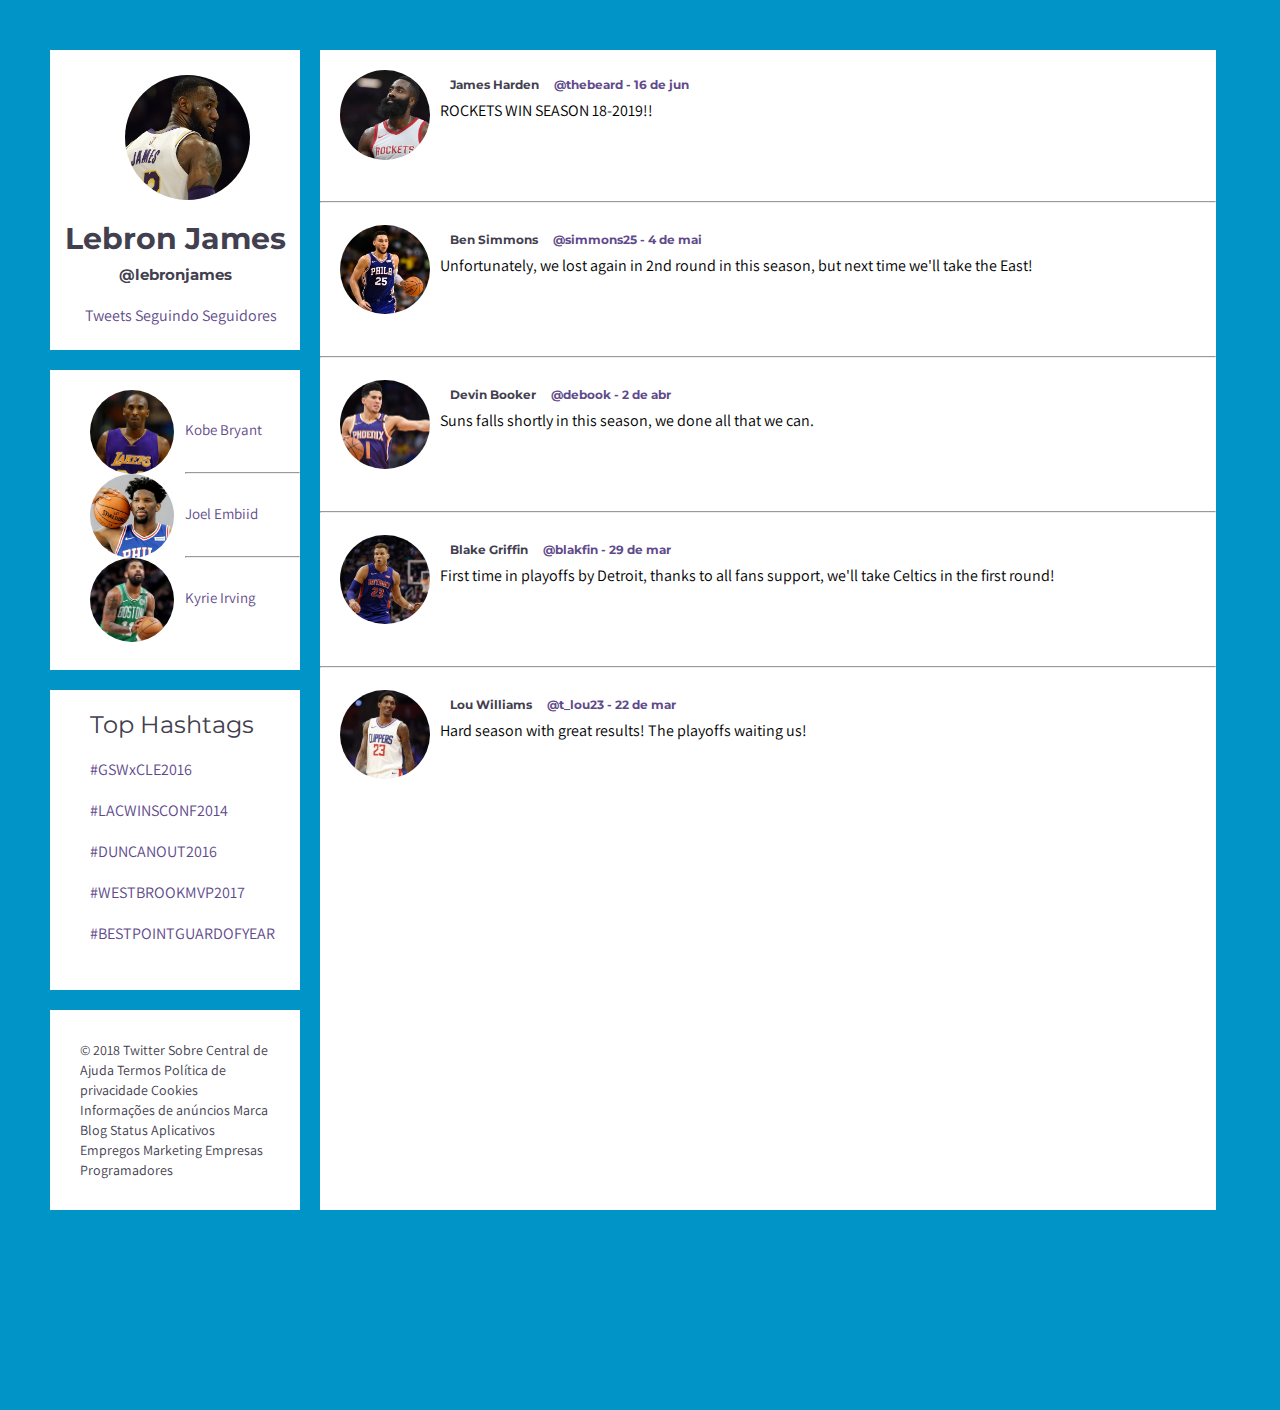
==== timeline.html @ 2449d073 "arquivos timeline sem ajuste" ====
﻿<!DOCTYPE html>
<html>
  <head>
    <title>TimeLine</title>
    <meta charset="utf-8">
    <link rel = "stylesheet" href="css/timeline.css">
    <link href="https://fonts.googleapis.com/css?family=Assistant:300|Montserrat:800" rel="stylesheet">
    <!--código para pegar do google fonts-->

  </head>

  <body>

    <div class = "info-user">
      <img src ="images/lebron.jpg">
      <h1>Lebron James</h1>
      <h2>@lebronjames</h2>

      <ul id = "texts">
        <li>Tweets</li>
        <li>Seguindo</li>
        <li>Seguidores</li>
      </ul>

      <!--Menu do usuário-->

    </div>

    <div class = "quem-seguir">
      <ul>
        <li><img src ="images/kobe.jpg"><p>Kobe Bryant</p></li>
        <hr></hr>
        <li><img src ="images/embiid.jpg"><p>Joel Embiid</p></li>
        <hr></hr>
        <li><img src ="images/kyrie.jpg"><p>Kyrie Irving</p></li>
      </ul>

      <!-->listagem de quem seguir-->

    </div>

    <div class = "top-trends">

      <ul>
        <li><span>Top Hashtags</span></li>
        <li>#GSWxCLE2016</li>
        <li>#LACWINSCONF2014</li>
        <li>#DUNCANOUT2016</li>
        <li>#WESTBROOKMVP2017</li>
        <li>#BESTPOINTGUARDOFYEAR</li>

      </ul>

      <!-- listagem das hashtags-->
    </div>

    <div class = "politica-privacidade">
      <p>© 2018 Twitter Sobre Central de Ajuda Termos Política de privacidade
        Cookies Informações de anúncios Marca Blog Status Aplicativos Empregos
        Marketing Empresas Programadores</p>

        <!-->Listagem da politica de privacidade-->
    </div>


    <div class = "timeline">

      <img src ="images/Harden.jpg">
      <h1>James Harden </h1>
      <h2>@thebeard - 16 de jun</h2>
      <p>ROCKETS WIN SEASON 18-2019!!</p>
      <hr></hr>


      <img src ="images/Simmons.jpg">
      <h1>Ben Simmons </h1>
      <h2>@simmons25 - 4 de mai</h2>
      <p>Unfortunately, we lost again in 2nd round in this season, but next time we'll take the East!</p>
      <hr></hr>

      <img src ="images/Booker.jpg">
      <h1>Devin Booker </h1>
      <h2>@debook - 2 de abr</h2>
      <p>Suns falls shortly in this season, we done all that we can.</p>
      <hr></hr>

      <img src ="images/Griffin.jpg">
      <h1>Blake Griffin </h1>
      <h2>@blakfin - 29 de mar</h2>
      <p>First time in playoffs by Detroit, thanks to all fans support, we'll take Celtics in the first round!</p>
      <hr></hr>

      <img src ="images/Lou.jpg">
      <h1>Lou Williams </h1>
      <h2>@t_lou23 - 22 de mar</h2>
      <p>Hard season with great results! The playoffs waiting us!</p>

      <!--Timeline-->
    </div>

  </body>

</html>
---- css/timeline.css ----
﻿html, body
{
  margin: 0;
  padding: 0;
  background-color: #0095C6;
  font-size: 0;
  
}


.info-user
{

  /*informações do usuário*/
  display: block;
  margin-right: 20px;
  width: 250px;
  height: 300px;
  margin-top: 50px;
  margin-left: 50px;
  margin-right: 10px;
  background-color: white;
}

.info-user img
{
  /*imagem do usuario (Lebron James)*/
  width: 50%;
  margin-left: 30%;
  margin-top: 10%;
  border-top-left-radius: 50%;
  border-top-right-radius: 50%;
  border-bottom-left-radius: 50%;
  border-bottom-right-radius: 50%;

}

.info-user h1
{
  /*nome do usuário (Davi Matheus)*/
  color: #42404f;
  font-family: 'Montserrat', sans-serif;
  font-size: 30px;
  text-align: center;

}

.info-user h2
{
  /*nome do perfil do usuário (@davimath)*/
  font-family: 'Montserrat', sans-serif;
  font-size: 15px;
  text-align: center;
  margin-top: -5%;
  color: #42404f;

}

.info-user ul
{
  /*Tweets/Seguindo/Seguidores*/
  font-family: 'Assistant', sans-serif;
  font-size: 16px;
  list-style: none;

}

.info-user li
{
  /*cores e da margem da lista*/
  color: #5f4b8b;
  display: inline-block;
  padding: 5px;
  margin-left: -10px;
}


.quem-seguir
{

  /*quem seguir Kobe, Joel, Kyrie*/
  display: block;
  margin-right: 20px;
  width: 250px;
  height: 300px;
  margin-top: 20px;
  margin-left: 50px;
  background-color: white;
}

.quem-seguir img
{
  /*imagens dos jogadores*/
  float:left;
  margin-right: 5%;
  width: 40%;
  height: 40%;
  background-color: green;
  border-top-left-radius: 50%;
  border-top-right-radius: 50%;
  border-bottom-left-radius: 50%;
  border-bottom-right-radius: 50%;
}

.quem-seguir ul
{
  /*nome dos jogadores*/
  font-family: 'Assistant', sans-serif;
  padding-top: 20px;
  padding-bottom: 10px;


}
.quem-seguir li
{
  /*personalização*/
  background-color: white;
  list-style: none;
}

.quem-seguir p
{

  /*propriedades da escrita*/
  font-size: 15px;
  line-height: 50px;
  display:inline-block;
  text-align: center;
  color: #5f4b8b;
}

.quem-seguir hr
{
  /*linha de separação*/
  margin-top: 1%;
}

.top-trends
{
  /*top hashtags*/
  position: relative;
  display: block;
  margin-right: 20px;
  width: 250px;
  height: 300px;
  margin-top: 20px;
  margin-left: 50px;
  background-color: white;
}

.top-trends span
{
  /*título "Top Hashtags"*/
  color: #42404f;
  font-family: 'Montserrat', sans-serif;
  font-size: 24px;
}



.top-trends li
{
  /*personalização da escrita*/
  font-family: 'Assistant', sans-serif;
  background-color: white;
  padding-top: 20px;
  font-size: 16px;
  list-style: none;
  color: #5f4b8b;

}

.politica-privacidade
{
  /*politica de privacidade*/
  color: #42404f;
  position: relative;
  display: block;
  width: 250px;
  height: 200px;
  margin-top: 20px;
  margin-left: 50px;
  background-color: white;
  margin-bottom: 200px;
  margin-right: 20px
}

.politica-privacidade p
{
  /*personalização da escrita*/
  font-family: 'Assistant', sans-serif;
  font-size: 14px;
  padding-top: 30px;
  padding-left: 30px;
  padding-right: 30px;
  line-height: 20px;
}

.timeline
{

  /*timeline*/
  top: 50px;
  left: 280px;
  position: absolute;
  float: right;
  display: inline-block;
  background-color: white;
  width: 70%;
  height: 1160px;
  margin-right: 40px;
  margin-left: 40px;




}

.timeline h1
{
  font-family: 'Montserrat', sans-serif;
  font-size: 12px;
  text-align: right;
  display: inline-block;
  color: #42404f;

    line-height: 50px;
    margin-left: 20px;


}

.timeline h2
{
  font-family: 'Montserrat', sans-serif;
  font-size: 12px;
  text-align: right;
  display: inline-block;
  color: #5f4b8b;
  line-height: 50px;
  margin-left: 15px;


}

.timeline img
{
  width: 10%;
  text-align: left;
  border-top-left-radius: 50%;
  border-top-right-radius: 50%;
  border-bottom-left-radius: 50%;
  border-bottom-right-radius: 50%;
  display: block;
  float: left;
  clear: left;
  margin-bottom: 40px;
  margin-left: 20px;
  margin-top:20px;

}

.timeline hr
{
  margin-top: 2px;
  margin-bottom: 2px;
}

.timeline p
{
  font-size: 16px;
  font-family: 'Assistant', sans-serif;
  margin-top: 20px;
  margin-left: 120px;
  margin-top: -20px;
  margin-bottom: 80px;

}
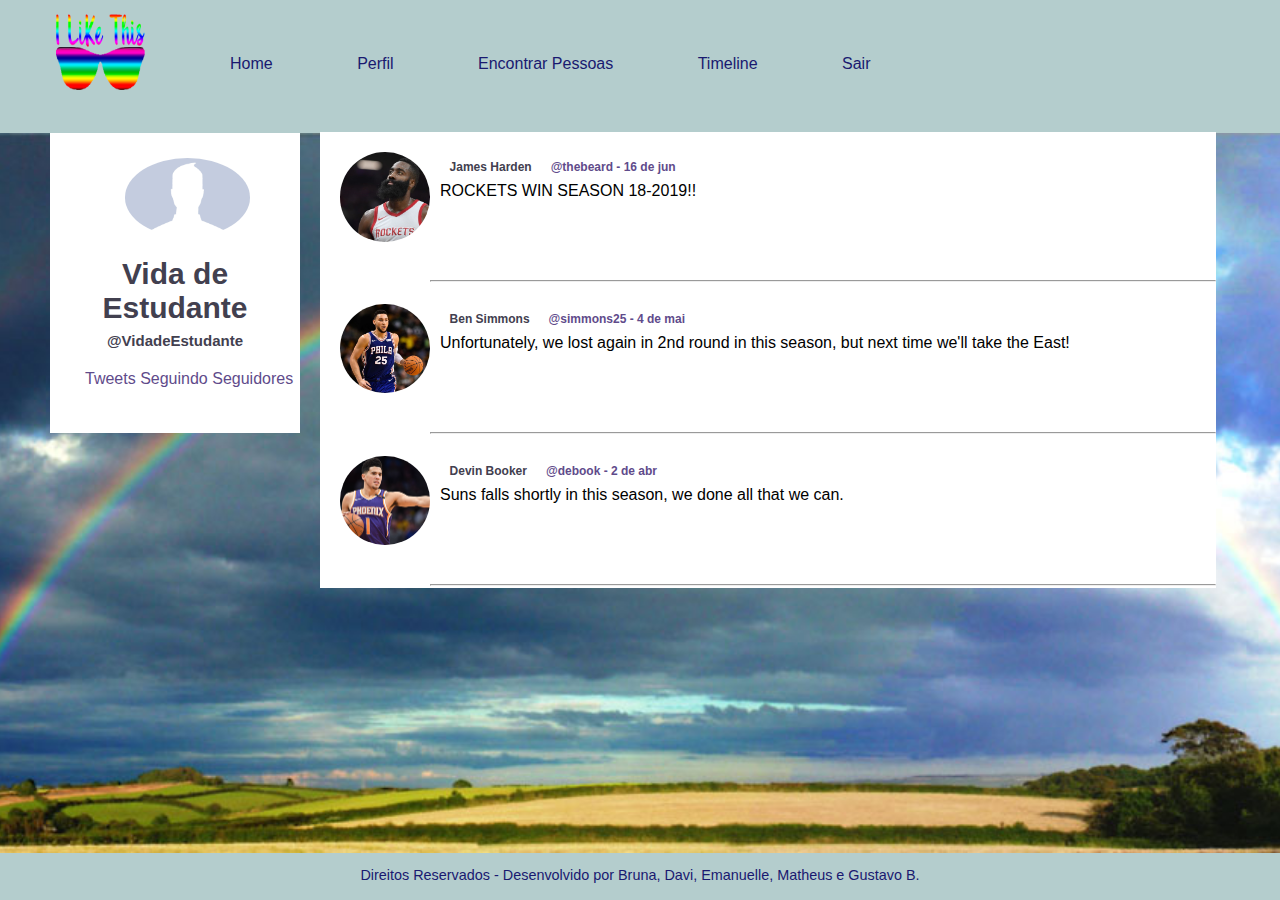
==== commit 97e8cd62: "quase finalizado" ====
--- a/timeline.html
+++ b/timeline.html
@@ -1,20 +1,39 @@
-﻿<!DOCTYPE html>
-<html>
-  <head>
-    <title>TimeLine</title>
-    <meta charset="utf-8">
-    <link rel = "stylesheet" href="css/timeline.css">
-    <link href="https://fonts.googleapis.com/css?family=Assistant:300|Montserrat:800" rel="stylesheet">
-    <!--código para pegar do google fonts-->
+<!DOCTYPE>
+	<html lang="pt-br">
 
-  </head>
+	<head>
 
-  <body>
+		<meta charset="utf-8">
+		<meta name="viewport" content="width=device-width, initial-scale=1, shrink-to-fit=no">
+		<link rel="stylesheet" type="text/css" href="css/timeline.css">
+		<link rel="stylesheet" href="fonts/font-awesome-4.7.0/css/font-awesome.min.css">
 
-    <div class = "info-user">
-      <img src ="images/lebron.jpg">
-      <h1>Lebron James</h1>
-      <h2>@lebronjames</h2>
+	<title> Timeline - I Like This </title>
+	
+	</head>
+	<body>
+
+		<header id="cabecalho">
+			
+				<div class="texto_menu">
+						<ul>
+							<img src="images/final.png" width="100" height="80"> 
+							<li> <a href="indexnew.html" title="Ir para a página inicial">Home</a></li>
+							<li> <a href="perfil.html" title="Ver seu perfil">Perfil</a></li>
+							<li> <a href="busca.html" title="Ir para a busca">Encontrar Pessoas</a></li>
+							<li> <a href="timeline.html" title="Ver sua linha do tempo">Timeline</a></li>
+							<li> <a href="login.html" title="Sair">Sair</a></li>
+						</ul>
+				</div>
+		
+		</header>
+		
+		<section id="body_img">
+		
+		<div class = "info-user">
+      <img src ="images/fotoperfil.jpg">
+      <h1>Vida de Estudante</h1>
+      <h2>@VidadeEstudante</h2>
 
       <ul id = "texts">
         <li>Tweets</li>
@@ -27,43 +46,8 @@
     </div>
 
     <div class = "quem-seguir">
-      <ul>
-        <li><img src ="images/kobe.jpg"><p>Kobe Bryant</p></li>
-        <hr></hr>
-        <li><img src ="images/embiid.jpg"><p>Joel Embiid</p></li>
-        <hr></hr>
-        <li><img src ="images/kyrie.jpg"><p>Kyrie Irving</p></li>
-      </ul>
 
-      <!-->listagem de quem seguir-->
-
-    </div>
-
-    <div class = "top-trends">
-
-      <ul>
-        <li><span>Top Hashtags</span></li>
-        <li>#GSWxCLE2016</li>
-        <li>#LACWINSCONF2014</li>
-        <li>#DUNCANOUT2016</li>
-        <li>#WESTBROOKMVP2017</li>
-        <li>#BESTPOINTGUARDOFYEAR</li>
-
-      </ul>
-
-      <!-- listagem das hashtags-->
-    </div>
-
-    <div class = "politica-privacidade">
-      <p>© 2018 Twitter Sobre Central de Ajuda Termos Política de privacidade
-        Cookies Informações de anúncios Marca Blog Status Aplicativos Empregos
-        Marketing Empresas Programadores</p>
-
-        <!-->Listagem da politica de privacidade-->
-    </div>
-
-
-    <div class = "timeline">
+       <div class = "timeline">
 
       <img src ="images/Harden.jpg">
       <h1>James Harden </h1>
@@ -84,20 +68,13 @@
       <p>Suns falls shortly in this season, we done all that we can.</p>
       <hr></hr>
 
-      <img src ="images/Griffin.jpg">
-      <h1>Blake Griffin </h1>
-      <h2>@blakfin - 29 de mar</h2>
-      <p>First time in playoffs by Detroit, thanks to all fans support, we'll take Celtics in the first round!</p>
-      <hr></hr>
-
-      <img src ="images/Lou.jpg">
-      <h1>Lou Williams </h1>
-      <h2>@t_lou23 - 22 de mar</h2>
-      <p>Hard season with great results! The playoffs waiting us!</p>
-
       <!--Timeline-->
     </div>
-
-  </body>
-
-</html>
+		
+		</section>
+		
+		<footer>
+			<p>Direitos Reservados - Desenvolvido por <a href="" title="Nome dos Desenvolvedores" target="_blank"> Bruna, Davi, Emanuelle, Matheus e Gustavo B. </a></p>
+		</footer>
+		
+		</body>--- a/css/timeline.css
+++ b/css/timeline.css
@@ -1,17 +1,57 @@
-﻿html, body
-{
-  margin: 0;
-  padding: 0;
-  background-color: #0095C6;
-  font-size: 0;
-  
-}
-
+header{
+	width: 90%;
+}
+
+header#cabecalho{
+    background-color: #B4CDCD;
+    padding: 10px;
+    background-repeat: no-repeat;
+	max-width: 100%;
+	position: relative;
+}
+.texto_menu img{
+	float: left;
+    background-repeat: no-repeat;
+	position: relative;
+}
+
+.texto_menu ul{
+   list-style:none;
+   font-family: arial;
+   margin-bottom: 0;
+   margin-top: 0;
+	
+}
+.texto_menu ul li {
+  display: inline-block;
+  margin-left: 10px;
+  margin-top: 45px;
+}
+.texto_menu ul li a {
+   margin-left: 70px;
+   text-decoration:none;
+   color: #191970;
+}
+body{
+	background-color: #B4CDCD;
+	margin: 0px;
+	padding:0px;
+}
+
+#body_img{
+	display: block;
+	width: 100vw;
+	height: 80vh;
+	padding: 0;
+	background: url('../images/fundo4.jpg') no-repeat;
+	background-position: 50% 50%;
+	max-width: 100%;
+	max-height: 100%;
+    background-size: cover;
+}
 
 .info-user
 {
-
-  /*informações do usuário*/
   display: block;
   margin-right: 20px;
   width: 250px;
@@ -75,145 +115,19 @@
 }
 
 
-.quem-seguir
-{
-
-  /*quem seguir Kobe, Joel, Kyrie*/
-  display: block;
-  margin-right: 20px;
-  width: 250px;
-  height: 300px;
-  margin-top: 20px;
-  margin-left: 50px;
-  background-color: white;
-}
-
-.quem-seguir img
-{
-  /*imagens dos jogadores*/
-  float:left;
-  margin-right: 5%;
-  width: 40%;
-  height: 40%;
-  background-color: green;
-  border-top-left-radius: 50%;
-  border-top-right-radius: 50%;
-  border-bottom-left-radius: 50%;
-  border-bottom-right-radius: 50%;
-}
-
-.quem-seguir ul
-{
-  /*nome dos jogadores*/
-  font-family: 'Assistant', sans-serif;
-  padding-top: 20px;
-  padding-bottom: 10px;
-
-
-}
-.quem-seguir li
-{
-  /*personalização*/
-  background-color: white;
-  list-style: none;
-}
-
-.quem-seguir p
-{
-
-  /*propriedades da escrita*/
-  font-size: 15px;
-  line-height: 50px;
-  display:inline-block;
-  text-align: center;
-  color: #5f4b8b;
-}
-
-.quem-seguir hr
-{
-  /*linha de separação*/
-  margin-top: 1%;
-}
-
-.top-trends
-{
-  /*top hashtags*/
-  position: relative;
-  display: block;
-  margin-right: 20px;
-  width: 250px;
-  height: 300px;
-  margin-top: 20px;
-  margin-left: 50px;
-  background-color: white;
-}
-
-.top-trends span
-{
-  /*título "Top Hashtags"*/
-  color: #42404f;
-  font-family: 'Montserrat', sans-serif;
-  font-size: 24px;
-}
-
-
-
-.top-trends li
-{
-  /*personalização da escrita*/
-  font-family: 'Assistant', sans-serif;
-  background-color: white;
-  padding-top: 20px;
-  font-size: 16px;
-  list-style: none;
-  color: #5f4b8b;
-
-}
-
-.politica-privacidade
-{
-  /*politica de privacidade*/
-  color: #42404f;
-  position: relative;
-  display: block;
-  width: 250px;
-  height: 200px;
-  margin-top: 20px;
-  margin-left: 50px;
-  background-color: white;
-  margin-bottom: 200px;
-  margin-right: 20px
-}
-
-.politica-privacidade p
-{
-  /*personalização da escrita*/
-  font-family: 'Assistant', sans-serif;
-  font-size: 14px;
-  padding-top: 30px;
-  padding-left: 30px;
-  padding-right: 30px;
-  line-height: 20px;
-}
-
 .timeline
 {
 
   /*timeline*/
-  top: 50px;
+  top: 132px;
   left: 280px;
   position: absolute;
   float: right;
   display: inline-block;
   background-color: white;
   width: 70%;
-  height: 1160px;
   margin-right: 40px;
   margin-left: 40px;
-
-
-
-
 }
 
 .timeline h1
@@ -223,11 +137,8 @@
   text-align: right;
   display: inline-block;
   color: #42404f;
-
-    line-height: 50px;
-    margin-left: 20px;
-
-
+  line-height: 50px;
+  margin-left: 20px;
 }
 
 .timeline h2
@@ -239,8 +150,6 @@
   color: #5f4b8b;
   line-height: 50px;
   margin-left: 15px;
-
-
 }
 
 .timeline img
@@ -276,3 +185,17 @@
   margin-bottom: 80px;
 
 }
+
+footer{
+    background-color: #B4CDCD;
+    text-align: center;
+    padding: 0px;
+	font-family: arial, sans-serif;
+	font-size:0.9em;
+	color: #191970;
+}
+footer p a{
+	font-family: arial, sans-serif;
+	color: #191970;
+	text-decoration: none;
+}